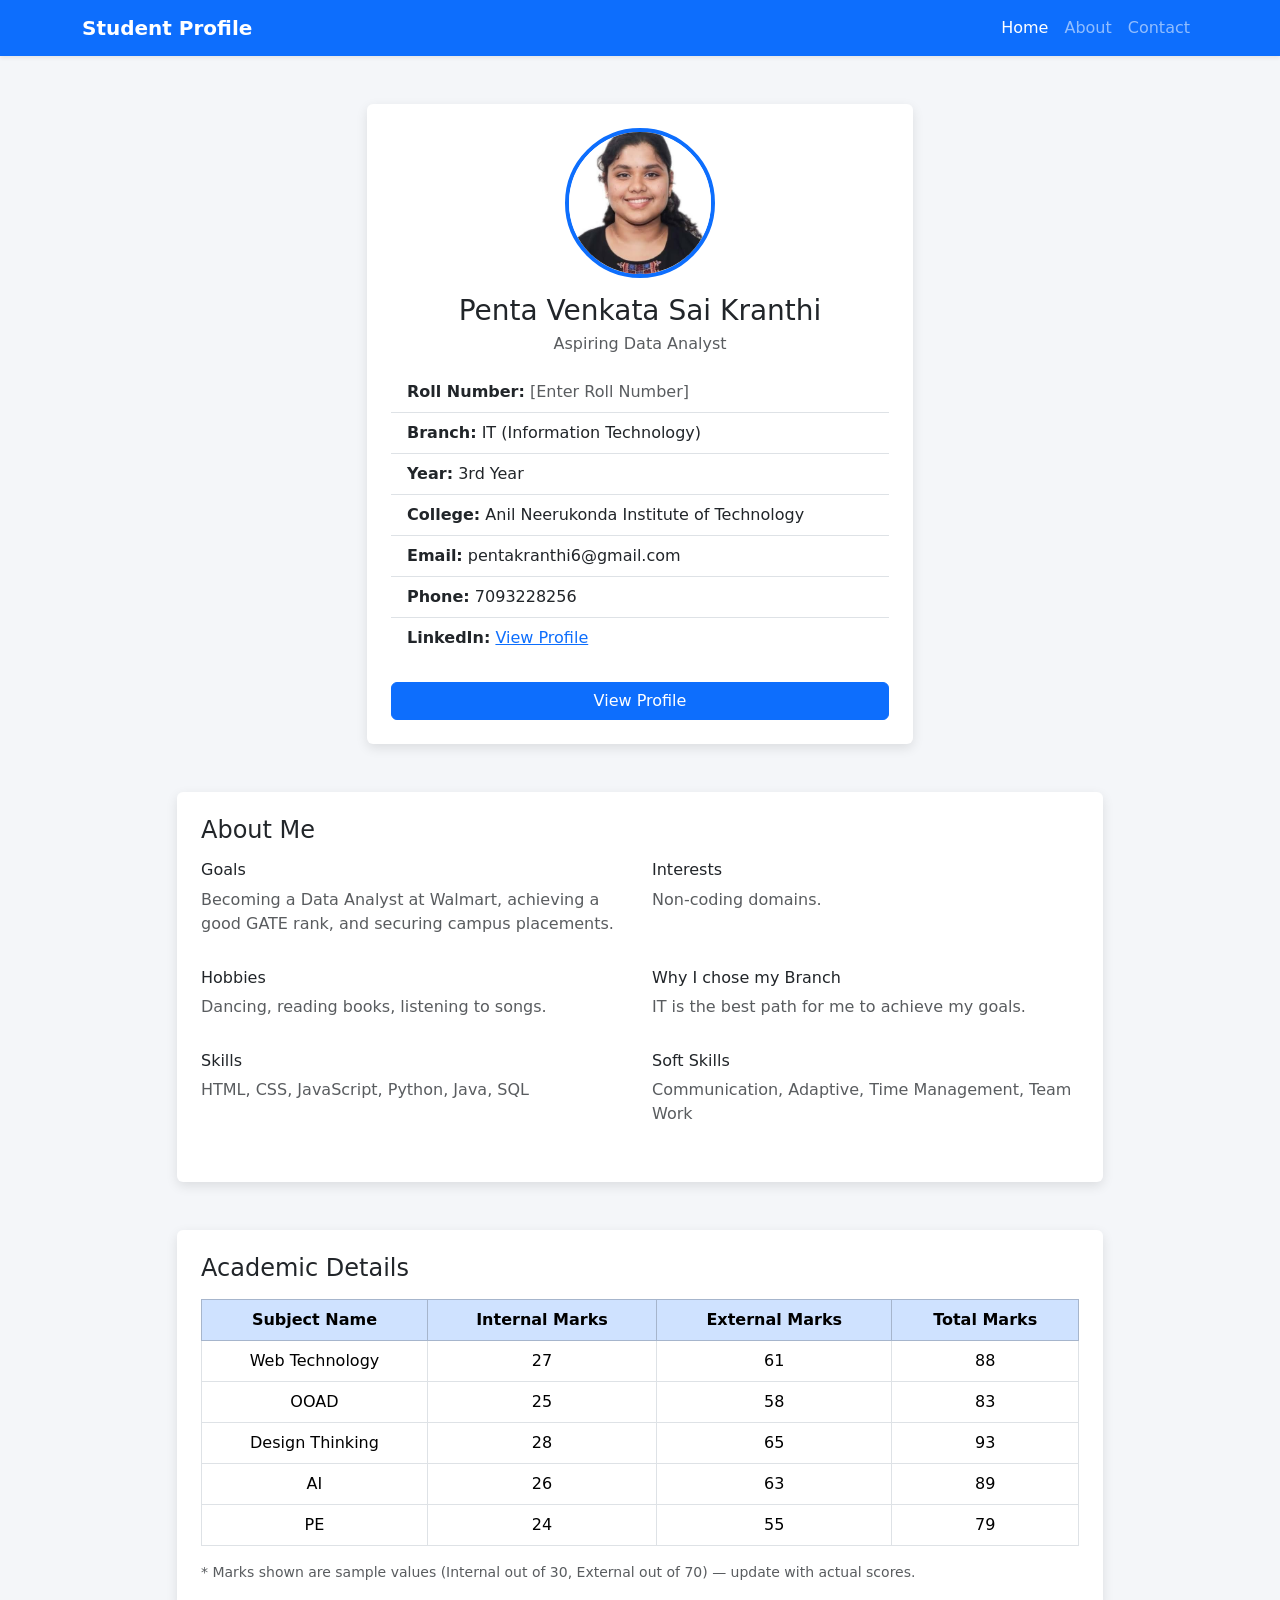
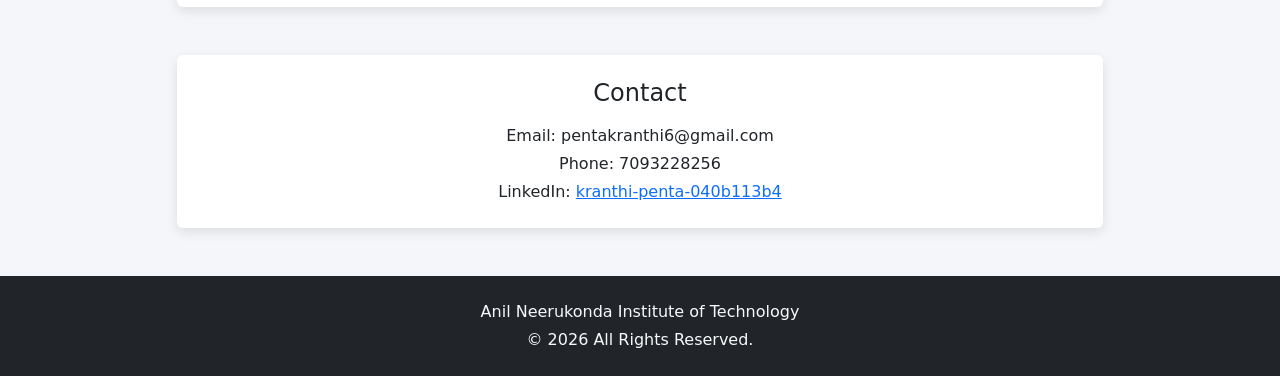
==== index.html @ 0c8c30ef "Rename profile.html to index.html" ====
<!DOCTYPE html>
<html lang="en">
<head>
<meta charset="UTF-8">
<meta name="viewport" content="width=device-width, initial-scale=1.0">
<title>Student Profile</title>
<!-- Bootstrap 5 CDN -->
<link href="https://cdn.jsdelivr.net/npm/bootstrap@5.3.3/dist/css/bootstrap.min.css" rel="stylesheet">
<style>
  body {
    background-color: #f4f6f9;
  }
  .profile-photo {
    width: 150px;
    height: 150px;
    object-fit: cover;
    border-radius: 50%;
    border: 4px solid #0d6efd;
  }
  .card {
    border: none;
    box-shadow: 0 4px 12px rgba(0,0,0,0.1);
  }
  footer {
    background-color: #212529;
    color: #f8f9fa;
  }
  .navbar-brand {
    font-weight: 600;
  }
</style>
</head>
<body>

<!-- Navbar -->
<nav class="navbar navbar-expand-lg navbar-dark bg-primary shadow-sm">
  <div class="container">
    <a class="navbar-brand" href="#">Student Profile</a>
    <button class="navbar-toggler" type="button" data-bs-toggle="collapse" data-bs-target="#navbarNav">
      <span class="navbar-toggler-icon"></span>
    </button>
    <div class="collapse navbar-collapse" id="navbarNav">
      <ul class="navbar-nav ms-auto">
        <li class="nav-item"><a class="nav-link active" href="#">Home</a></li>
        <li class="nav-item"><a class="nav-link" href="#about">About</a></li>
        <li class="nav-item"><a class="nav-link" href="#contact">Contact</a></li>
      </ul>
    </div>
  </div>
</nav>

<!-- Profile Card -->
<div class="container my-5">
  <div class="row justify-content-center">
    <div class="col-lg-6 col-md-8 col-sm-10">
      <div class="card text-center p-4">
        <div class="d-flex justify-content-center mb-3">
          <img src="profile.jpg" alt="Student Photo" class="profile-photo">
        </div>
        <h3 class="card-title mb-1">Penta Venkata Sai Kranthi</h3>
        <p class="text-muted mb-3">Aspiring Data Analyst</p>
        <ul class="list-group list-group-flush text-start">
          <li class="list-group-item"><strong>Roll Number:</strong> <span class="text-muted">[Enter Roll Number]</span></li>
          <li class="list-group-item"><strong>Branch:</strong> IT (Information Technology)</li>
          <li class="list-group-item"><strong>Year:</strong> 3rd Year</li>
          <li class="list-group-item"><strong>College:</strong> Anil Neerukonda Institute of Technology</li>
          <li class="list-group-item"><strong>Email:</strong> pentakranthi6@gmail.com</li>
          <li class="list-group-item"><strong>Phone:</strong> 7093228256</li>
          <li class="list-group-item"><strong>LinkedIn:</strong> <a href="https://www.linkedin.com/in/kranthi-penta-040b113b4" target="_blank">View Profile</a></li>
        </ul>
        <button type="button" class="btn btn-primary mt-4" data-bs-toggle="modal" data-bs-target="#profileModal">View Profile</button>
      </div>
    </div>
  </div>

  <!-- About Section -->
  <div class="row justify-content-center mt-5" id="about">
    <div class="col-lg-10">
      <div class="card p-4">
        <h4 class="mb-3">About Me</h4>
        <div class="row">
          <div class="col-md-6 mb-3">
            <h6>Goals</h6>
            <p class="text-muted">Becoming a Data Analyst at Walmart, achieving a good GATE rank, and securing campus placements.</p>
          </div>
          <div class="col-md-6 mb-3">
            <h6>Interests</h6>
            <p class="text-muted">Non-coding domains.</p>
          </div>
          <div class="col-md-6 mb-3">
            <h6>Hobbies</h6>
            <p class="text-muted">Dancing, reading books, listening to songs.</p>
          </div>
          <div class="col-md-6 mb-3">
            <h6>Why I chose my Branch</h6>
            <p class="text-muted">IT is the best path for me to achieve my goals.</p>
          </div>
          <div class="col-md-6 mb-3">
            <h6>Skills</h6>
            <p class="text-muted">HTML, CSS, JavaScript, Python, Java, SQL</p>
          </div>
          <div class="col-md-6 mb-3">
            <h6>Soft Skills</h6>
            <p class="text-muted">Communication, Adaptive, Time Management, Team Work</p>
          </div>
        </div>
      </div>
    </div>
  </div>

  <!-- Academic Details Table -->
  <div class="row justify-content-center mt-5">
    <div class="col-lg-10">
      <div class="card p-4">
        <h4 class="mb-3">Academic Details</h4>
        <div class="table-responsive">
          <table class="table table-bordered table-hover text-center align-middle">
            <thead class="table-primary">
              <tr>
                <th>Subject Name</th>
                <th>Internal Marks</th>
                <th>External Marks</th>
                <th>Total Marks</th>
              </tr>
            </thead>
            <tbody>
              <tr>
                <td>Web Technology</td>
                <td>27</td>
                <td>61</td>
                <td>88</td>
              </tr>
              <tr>
                <td>OOAD</td>
                <td>25</td>
                <td>58</td>
                <td>83</td>
              </tr>
              <tr>
                <td>Design Thinking</td>
                <td>28</td>
                <td>65</td>
                <td>93</td>
              </tr>
              <tr>
                <td>AI</td>
                <td>26</td>
                <td>63</td>
                <td>89</td>
              </tr>
              <tr>
                <td>PE</td>
                <td>24</td>
                <td>55</td>
                <td>79</td>
              </tr>
            </tbody>
          </table>
        </div>
        <small class="text-muted">* Marks shown are sample values (Internal out of 30, External out of 70) — update with actual scores.</small>
      </div>
    </div>
  </div>
</div>

<!-- View Profile Modal -->
<div class="modal fade" id="profileModal" tabindex="-1" aria-hidden="true">
  <div class="modal-dialog modal-dialog-centered">
    <div class="modal-content">
      <div class="modal-header">
        <h5 class="modal-title">Student Profile Summary</h5>
        <button type="button" class="btn-close" data-bs-dismiss="modal"></button>
      </div>
      <div class="modal-body text-start">
        <p><strong>Name:</strong> Penta Venkata Sai Kranthi</p>
        <p><strong>Branch:</strong> IT | <strong>Year:</strong> 3rd Year</p>
        <p><strong>College:</strong> Anil Neerukonda Institute of Technology</p>
        <p><strong>Email:</strong> pentakranthi6@gmail.com</p>
        <p><strong>Phone:</strong> 7093228256</p>
      </div>
      <div class="modal-footer">
        <button type="button" class="btn btn-secondary" data-bs-dismiss="modal">Close</button>
      </div>
    </div>
  </div>
</div>

<!-- Contact Section -->
<div class="container mb-5" id="contact">
  <div class="row justify-content-center">
    <div class="col-lg-10">
      <div class="card p-4 text-center">
        <h4 class="mb-3">Contact</h4>
        <p class="mb-1">Email: pentakranthi6@gmail.com</p>
        <p class="mb-1">Phone: 7093228256</p>
        <p class="mb-0">LinkedIn: <a href="https://www.linkedin.com/in/kranthi-penta-040b113b4" target="_blank">kranthi-penta-040b113b4</a></p>
      </div>
    </div>
  </div>
</div>

<!-- Footer -->
<footer class="text-center py-4 mt-4">
  <div class="container">
    <p class="mb-1">Anil Neerukonda Institute of Technology</p>
    <p class="mb-0">&copy; 2026 All Rights Reserved.</p>
  </div>
</footer>

<!-- Bootstrap JS Bundle -->
<script src="https://cdn.jsdelivr.net/npm/bootstrap@5.3.3/dist/js/bootstrap.bundle.min.js"></script>
</body>
</html>
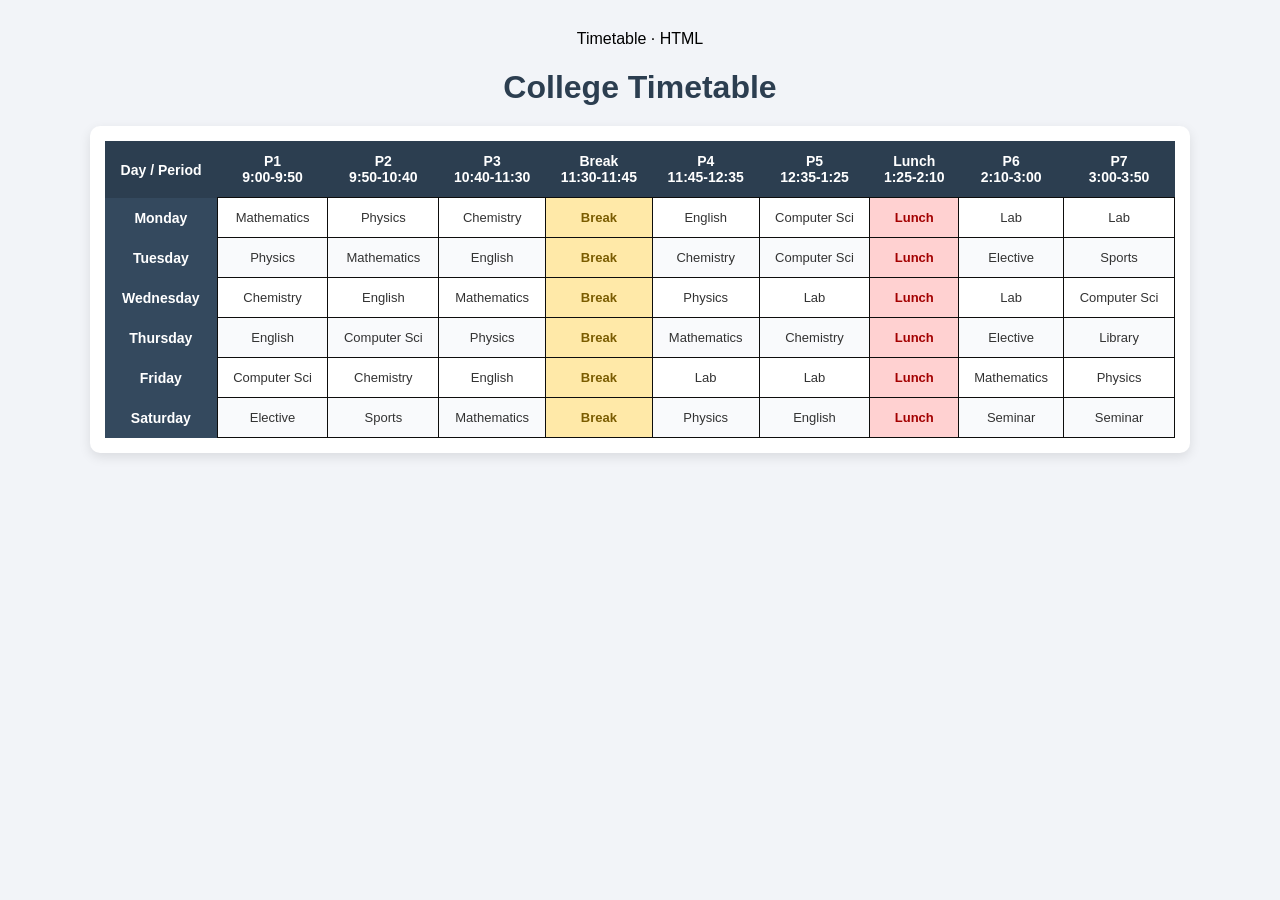
==== commit d4419310: "Update index.html" ====
--- a/index.html
+++ b/index.html
@@ -1,213 +1,191 @@
+
+
+Timetable · HTML
 <!DOCTYPE html>
 <html lang="en">
 <head>
 <meta charset="UTF-8">
-<meta name="viewport" content="width=device-width, initial-scale=1.0">
-<title>Student Profile</title>
-<!-- Bootstrap 5 CDN -->
-<link href="https://cdn.jsdelivr.net/npm/bootstrap@5.3.3/dist/css/bootstrap.min.css" rel="stylesheet">
+<title>College Timetable</title>
 <style>
+  * {
+    box-sizing: border-box;
+  }
+ 
   body {
-    background-color: #f4f6f9;
+    font-family: 'Segoe UI', Arial, sans-serif;
+    background: #f2f4f8;
+    margin: 0;
+    padding: 30px;
+    display: flex;
+    flex-direction: column;
+    align-items: center;
   }
-  .profile-photo {
-    width: 150px;
-    height: 150px;
-    object-fit: cover;
-    border-radius: 50%;
-    border: 4px solid #0d6efd;
+ 
+  h1 {
+    color: #2c3e50;
+    margin-bottom: 20px;
   }
-  .card {
-    border: none;
+ 
+  .table-wrapper {
+    width: 100%;
+    max-width: 1100px;
+    overflow-x: auto;
+    background: #ffffff;
+    border-radius: 10px;
     box-shadow: 0 4px 12px rgba(0,0,0,0.1);
+    padding: 15px;
   }
-  footer {
-    background-color: #212529;
-    color: #f8f9fa;
+ 
+  table {
+    width: 100%;
+    border-collapse: collapse;
+    text-align: center;
+    min-width: 800px;
   }
-  .navbar-brand {
-    font-weight: 600;
+ 
+  thead th {
+    background: #2c3e50;
+    color: #fff;
+    padding: 12px 8px;
+    font-size: 14px;
+  }
+ 
+  tbody th {
+    background: #34495e;
+    color: #fff;
+    padding: 12px 8px;
+    font-size: 14px;
+  }
+ 
+  tbody td {
+    padding: 12px 8px;
+    border: 1px solid #0d0d0c;
+    font-size: 13px;
+    color: #333;
+  }
+ 
+  tbody tr:nth-child(even) {
+    background: #f9fafc;
+  }
+ 
+  .break {
+    background: #ffe9a8 !important;
+    font-weight: bold;
+    color: #7a5c00;
+  }
+ 
+  .lunch {
+    background: #ffd1d1 !important;
+    font-weight: bold;
+    color: #a30000;
+  }
+ 
+  td.subject {
+    font-weight: 500;
+  }
+ 
+  @media (max-width: 600px) {
+    body { padding: 10px; }
   }
 </style>
 </head>
 <body>
-
-<!-- Navbar -->
-<nav class="navbar navbar-expand-lg navbar-dark bg-primary shadow-sm">
-  <div class="container">
-    <a class="navbar-brand" href="#">Student Profile</a>
-    <button class="navbar-toggler" type="button" data-bs-toggle="collapse" data-bs-target="#navbarNav">
-      <span class="navbar-toggler-icon"></span>
-    </button>
-    <div class="collapse navbar-collapse" id="navbarNav">
-      <ul class="navbar-nav ms-auto">
-        <li class="nav-item"><a class="nav-link active" href="#">Home</a></li>
-        <li class="nav-item"><a class="nav-link" href="#about">About</a></li>
-        <li class="nav-item"><a class="nav-link" href="#contact">Contact</a></li>
-      </ul>
-    </div>
-  </div>
-</nav>
-
-<!-- Profile Card -->
-<div class="container my-5">
-  <div class="row justify-content-center">
-    <div class="col-lg-6 col-md-8 col-sm-10">
-      <div class="card text-center p-4">
-        <div class="d-flex justify-content-center mb-3">
-          <img src="profile.jpg" alt="Student Photo" class="profile-photo">
-        </div>
-        <h3 class="card-title mb-1">Penta Venkata Sai Kranthi</h3>
-        <p class="text-muted mb-3">Aspiring Data Analyst</p>
-        <ul class="list-group list-group-flush text-start">
-          <li class="list-group-item"><strong>Roll Number:</strong> <span class="text-muted">[Enter Roll Number]</span></li>
-          <li class="list-group-item"><strong>Branch:</strong> IT (Information Technology)</li>
-          <li class="list-group-item"><strong>Year:</strong> 3rd Year</li>
-          <li class="list-group-item"><strong>College:</strong> Anil Neerukonda Institute of Technology</li>
-          <li class="list-group-item"><strong>Email:</strong> pentakranthi6@gmail.com</li>
-          <li class="list-group-item"><strong>Phone:</strong> 7093228256</li>
-          <li class="list-group-item"><strong>LinkedIn:</strong> <a href="https://www.linkedin.com/in/kranthi-penta-040b113b4" target="_blank">View Profile</a></li>
-        </ul>
-        <button type="button" class="btn btn-primary mt-4" data-bs-toggle="modal" data-bs-target="#profileModal">View Profile</button>
-      </div>
-    </div>
-  </div>
-
-  <!-- About Section -->
-  <div class="row justify-content-center mt-5" id="about">
-    <div class="col-lg-10">
-      <div class="card p-4">
-        <h4 class="mb-3">About Me</h4>
-        <div class="row">
-          <div class="col-md-6 mb-3">
-            <h6>Goals</h6>
-            <p class="text-muted">Becoming a Data Analyst at Walmart, achieving a good GATE rank, and securing campus placements.</p>
-          </div>
-          <div class="col-md-6 mb-3">
-            <h6>Interests</h6>
-            <p class="text-muted">Non-coding domains.</p>
-          </div>
-          <div class="col-md-6 mb-3">
-            <h6>Hobbies</h6>
-            <p class="text-muted">Dancing, reading books, listening to songs.</p>
-          </div>
-          <div class="col-md-6 mb-3">
-            <h6>Why I chose my Branch</h6>
-            <p class="text-muted">IT is the best path for me to achieve my goals.</p>
-          </div>
-          <div class="col-md-6 mb-3">
-            <h6>Skills</h6>
-            <p class="text-muted">HTML, CSS, JavaScript, Python, Java, SQL</p>
-          </div>
-          <div class="col-md-6 mb-3">
-            <h6>Soft Skills</h6>
-            <p class="text-muted">Communication, Adaptive, Time Management, Team Work</p>
-          </div>
-        </div>
-      </div>
-    </div>
-  </div>
-
-  <!-- Academic Details Table -->
-  <div class="row justify-content-center mt-5">
-    <div class="col-lg-10">
-      <div class="card p-4">
-        <h4 class="mb-3">Academic Details</h4>
-        <div class="table-responsive">
-          <table class="table table-bordered table-hover text-center align-middle">
-            <thead class="table-primary">
-              <tr>
-                <th>Subject Name</th>
-                <th>Internal Marks</th>
-                <th>External Marks</th>
-                <th>Total Marks</th>
-              </tr>
-            </thead>
-            <tbody>
-              <tr>
-                <td>Web Technology</td>
-                <td>27</td>
-                <td>61</td>
-                <td>88</td>
-              </tr>
-              <tr>
-                <td>OOAD</td>
-                <td>25</td>
-                <td>58</td>
-                <td>83</td>
-              </tr>
-              <tr>
-                <td>Design Thinking</td>
-                <td>28</td>
-                <td>65</td>
-                <td>93</td>
-              </tr>
-              <tr>
-                <td>AI</td>
-                <td>26</td>
-                <td>63</td>
-                <td>89</td>
-              </tr>
-              <tr>
-                <td>PE</td>
-                <td>24</td>
-                <td>55</td>
-                <td>79</td>
-              </tr>
-            </tbody>
-          </table>
-        </div>
-        <small class="text-muted">* Marks shown are sample values (Internal out of 30, External out of 70) — update with actual scores.</small>
-      </div>
-    </div>
-  </div>
+ 
+<h1>College Timetable</h1>
+ 
+<div class="table-wrapper">
+<table>
+  <thead>
+    <tr>
+      <th>Day / Period</th>
+      <th>P1<br>9:00-9:50</th>
+      <th>P2<br>9:50-10:40</th>
+      <th>P3<br>10:40-11:30</th>
+      <th>Break<br>11:30-11:45</th>
+      <th>P4<br>11:45-12:35</th>
+      <th>P5<br>12:35-1:25</th>
+      <th>Lunch<br>1:25-2:10</th>
+      <th>P6<br>2:10-3:00</th>
+      <th>P7<br>3:00-3:50</th>
+    </tr>
+  </thead>
+  <tbody>
+    <tr>
+      <th>Monday</th>
+      <td class="subject">Mathematics</td>
+      <td class="subject">Physics</td>
+      <td class="subject">Chemistry</td>
+      <td class="break">Break</td>
+      <td class="subject">English</td>
+      <td class="subject">Computer Sci</td>
+      <td class="lunch">Lunch</td>
+      <td class="subject">Lab</td>
+      <td class="subject">Lab</td>
+    </tr>
+    <tr>
+      <th>Tuesday</th>
+      <td class="subject">Physics</td>
+      <td class="subject">Mathematics</td>
+      <td class="subject">English</td>
+      <td class="break">Break</td>
+      <td class="subject">Chemistry</td>
+      <td class="subject">Computer Sci</td>
+      <td class="lunch">Lunch</td>
+      <td class="subject">Elective</td>
+      <td class="subject">Sports</td>
+    </tr>
+    <tr>
+      <th>Wednesday</th>
+      <td class="subject">Chemistry</td>
+      <td class="subject">English</td>
+      <td class="subject">Mathematics</td>
+      <td class="break">Break</td>
+      <td class="subject">Physics</td>
+      <td class="subject">Lab</td>
+      <td class="lunch">Lunch</td>
+      <td class="subject">Lab</td>
+      <td class="subject">Computer Sci</td>
+    </tr>
+    <tr>
+      <th>Thursday</th>
+      <td class="subject">English</td>
+      <td class="subject">Computer Sci</td>
+      <td class="subject">Physics</td>
+      <td class="break">Break</td>
+      <td class="subject">Mathematics</td>
+      <td class="subject">Chemistry</td>
+      <td class="lunch">Lunch</td>
+      <td class="subject">Elective</td>
+      <td class="subject">Library</td>
+    </tr>
+    <tr>
+      <th>Friday</th>
+      <td class="subject">Computer Sci</td>
+      <td class="subject">Chemistry</td>
+      <td class="subject">English</td>
+      <td class="break">Break</td>
+      <td class="subject">Lab</td>
+      <td class="subject">Lab</td>
+      <td class="lunch">Lunch</td>
+      <td class="subject">Mathematics</td>
+      <td class="subject">Physics</td>
+    </tr>
+    <tr>
+      <th>Saturday</th>
+      <td class="subject">Elective</td>
+      <td class="subject">Sports</td>
+      <td class="subject">Mathematics</td>
+      <td class="break">Break</td>
+      <td class="subject">Physics</td>
+      <td class="subject">English</td>
+      <td class="lunch">Lunch</td>
+      <td class="subject">Seminar</td>
+      <td class="subject">Seminar</td>
+    </tr>
+  </tbody>
+</table>
 </div>
-
-<!-- View Profile Modal -->
-<div class="modal fade" id="profileModal" tabindex="-1" aria-hidden="true">
-  <div class="modal-dialog modal-dialog-centered">
-    <div class="modal-content">
-      <div class="modal-header">
-        <h5 class="modal-title">Student Profile Summary</h5>
-        <button type="button" class="btn-close" data-bs-dismiss="modal"></button>
-      </div>
-      <div class="modal-body text-start">
-        <p><strong>Name:</strong> Penta Venkata Sai Kranthi</p>
-        <p><strong>Branch:</strong> IT | <strong>Year:</strong> 3rd Year</p>
-        <p><strong>College:</strong> Anil Neerukonda Institute of Technology</p>
-        <p><strong>Email:</strong> pentakranthi6@gmail.com</p>
-        <p><strong>Phone:</strong> 7093228256</p>
-      </div>
-      <div class="modal-footer">
-        <button type="button" class="btn btn-secondary" data-bs-dismiss="modal">Close</button>
-      </div>
-    </div>
-  </div>
-</div>
-
-<!-- Contact Section -->
-<div class="container mb-5" id="contact">
-  <div class="row justify-content-center">
-    <div class="col-lg-10">
-      <div class="card p-4 text-center">
-        <h4 class="mb-3">Contact</h4>
-        <p class="mb-1">Email: pentakranthi6@gmail.com</p>
-        <p class="mb-1">Phone: 7093228256</p>
-        <p class="mb-0">LinkedIn: <a href="https://www.linkedin.com/in/kranthi-penta-040b113b4" target="_blank">kranthi-penta-040b113b4</a></p>
-      </div>
-    </div>
-  </div>
-</div>
-
-<!-- Footer -->
-<footer class="text-center py-4 mt-4">
-  <div class="container">
-    <p class="mb-1">Anil Neerukonda Institute of Technology</p>
-    <p class="mb-0">&copy; 2026 All Rights Reserved.</p>
-  </div>
-</footer>
-
-<!-- Bootstrap JS Bundle -->
-<script src="https://cdn.jsdelivr.net/npm/bootstrap@5.3.3/dist/js/bootstrap.bundle.min.js"></script>
+ 
 </body>
 </html>
+ 
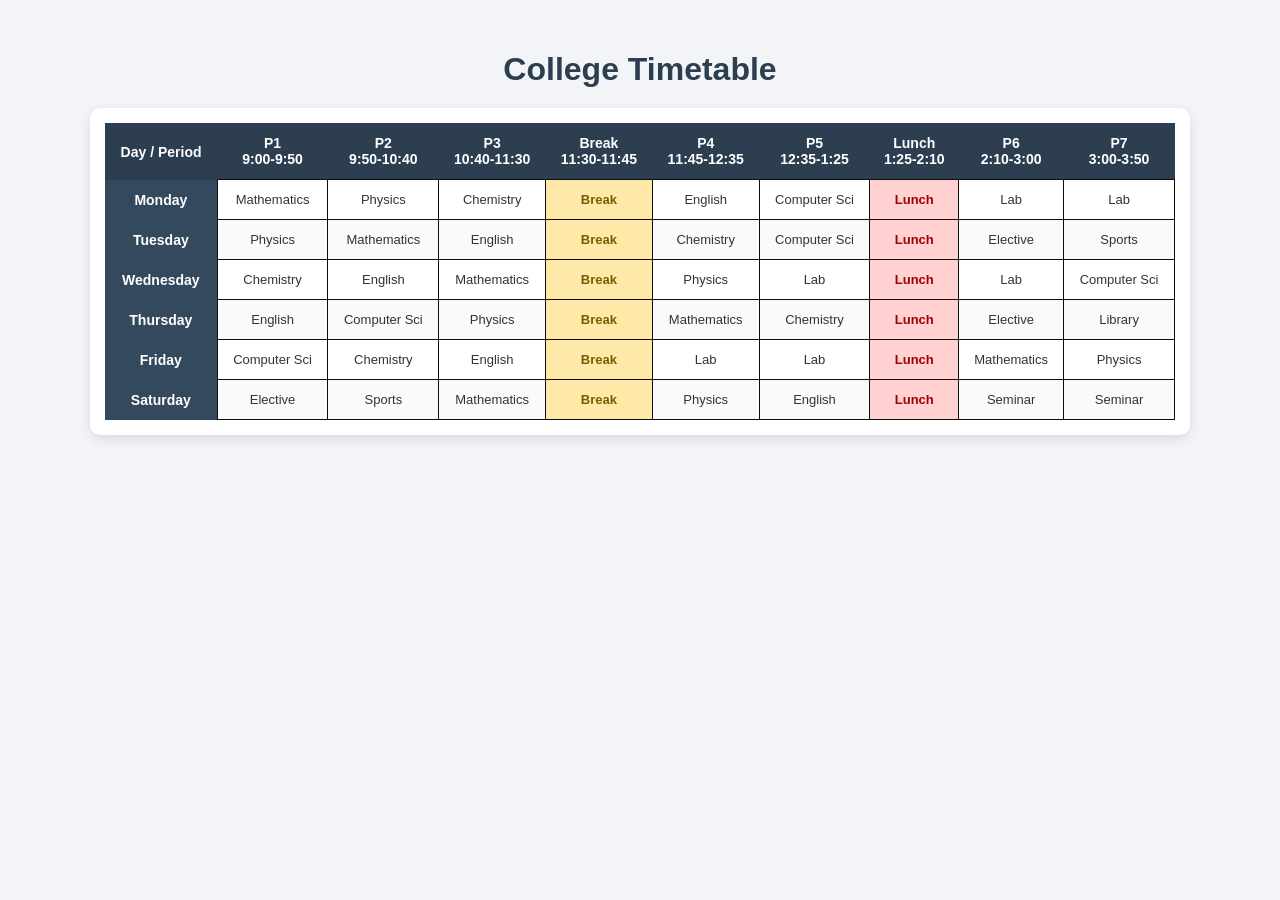
==== commit 0bc7d264: "Update index.html" ====
--- a/index.html
+++ b/index.html
@@ -1,6 +1,6 @@
 
 
-Timetable · HTML
+
 <!DOCTYPE html>
 <html lang="en">
 <head>
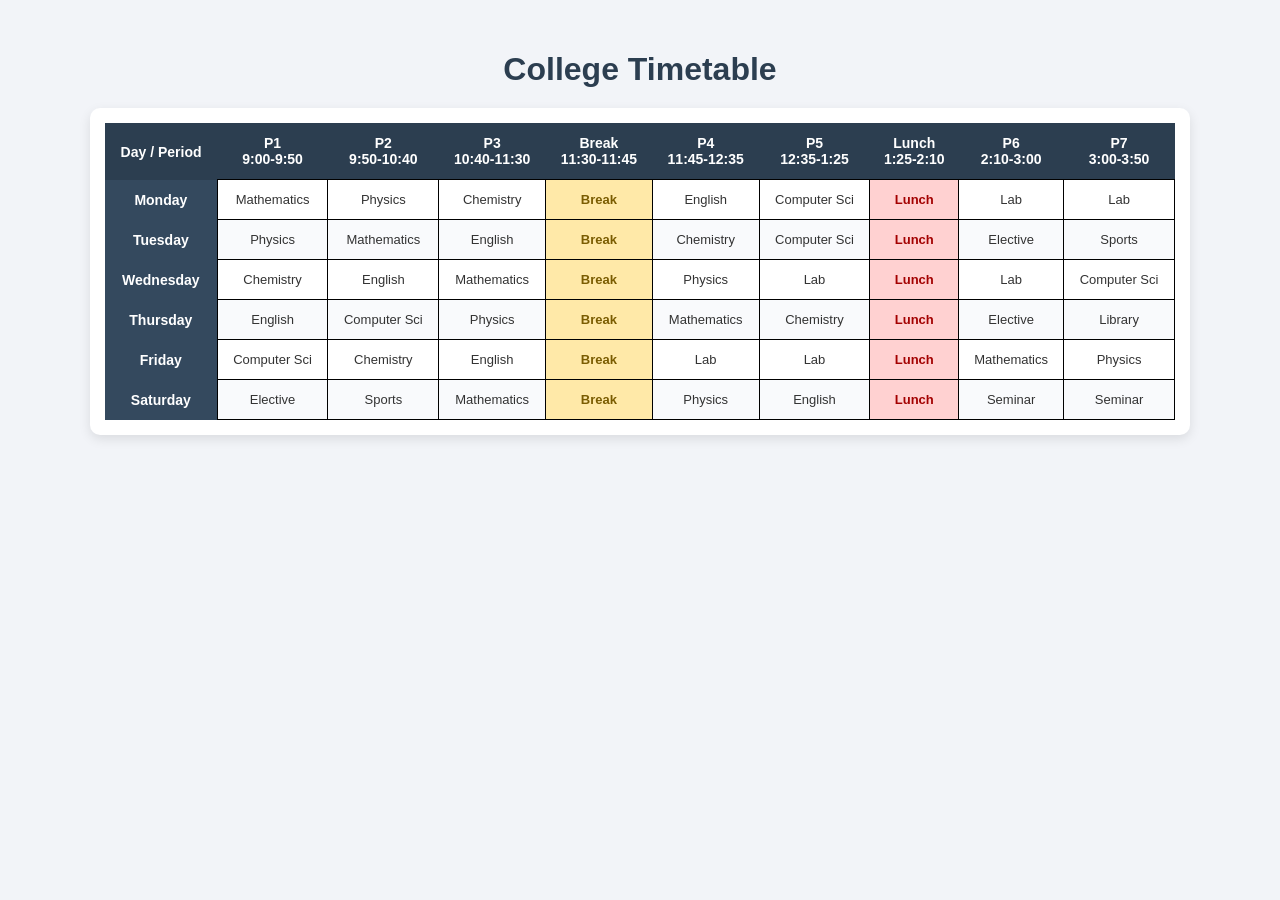
==== commit 63bc2706: "Update index.html" ====
--- a/index.html
+++ b/index.html
@@ -59,7 +59,7 @@
  
   tbody td {
     padding: 12px 8px;
-    border: 1px solid #0d0d0c;
+    border: 1px solid black;
     font-size: 13px;
     color: #333;
   }
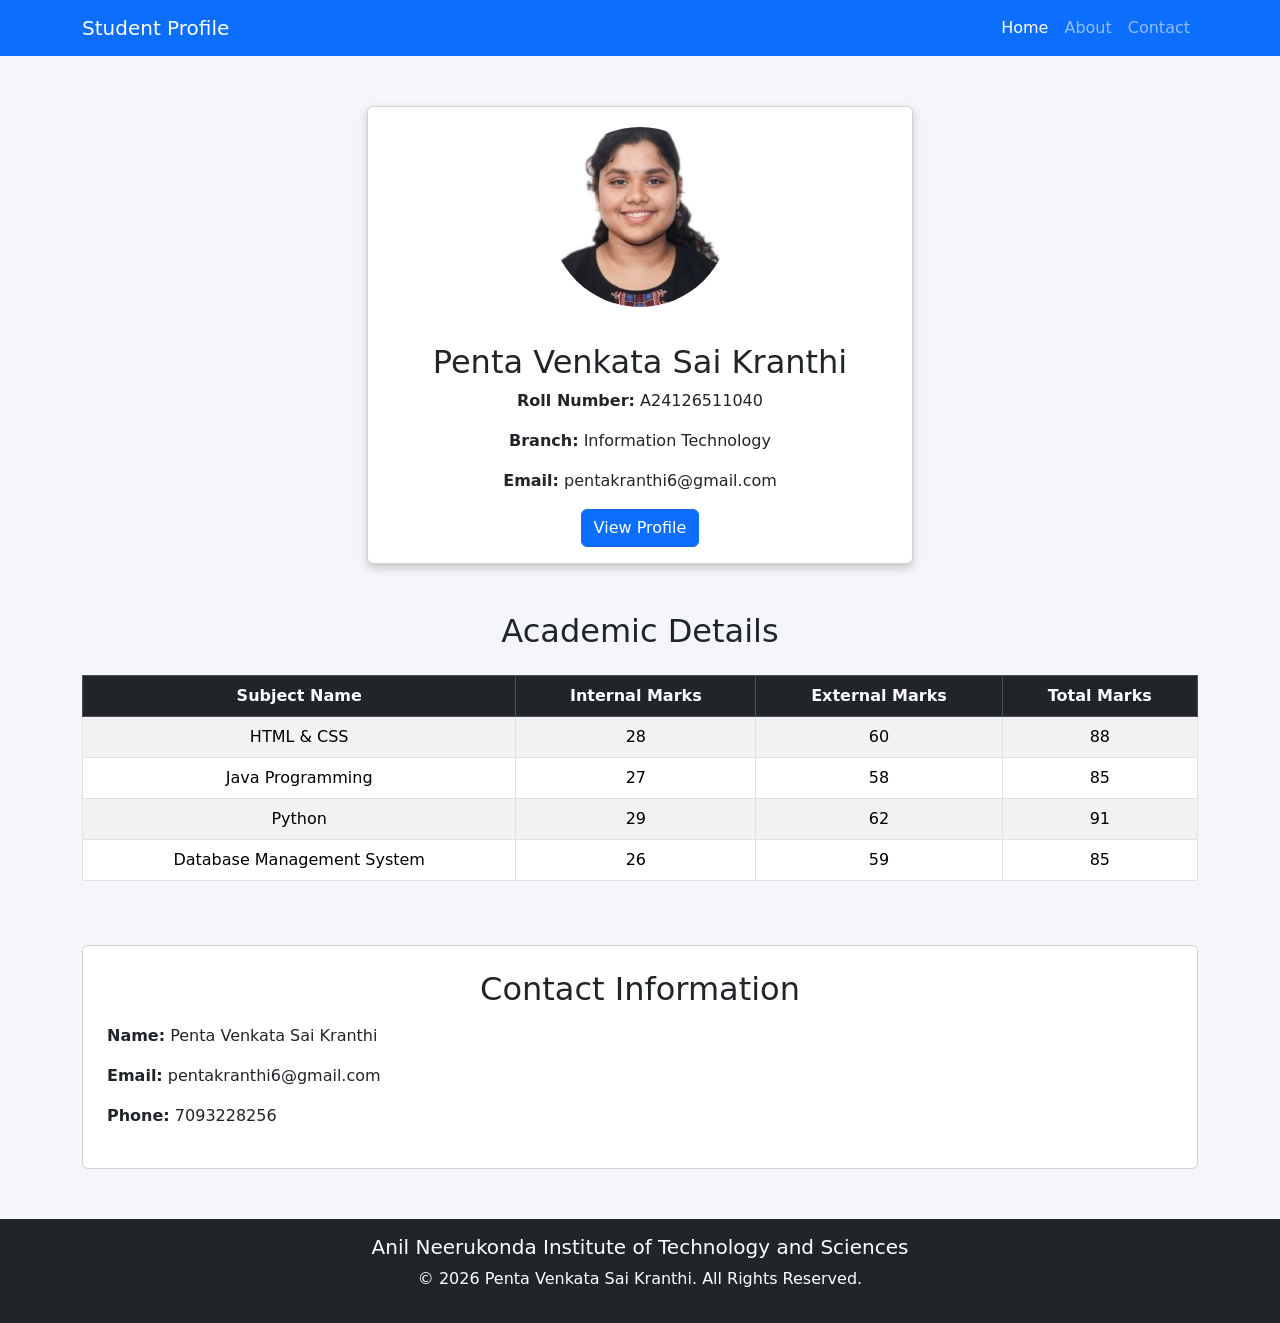
==== commit 7f0aa4fa: "Update index.html" ====
--- a/index.html
+++ b/index.html
@@ -1,191 +1,226 @@
-
-
-
 <!DOCTYPE html>
 <html lang="en">
 <head>
-<meta charset="UTF-8">
-<title>College Timetable</title>
-<style>
-  * {
-    box-sizing: border-box;
-  }
- 
-  body {
-    font-family: 'Segoe UI', Arial, sans-serif;
-    background: #f2f4f8;
-    margin: 0;
-    padding: 30px;
-    display: flex;
-    flex-direction: column;
-    align-items: center;
-  }
- 
-  h1 {
-    color: #2c3e50;
-    margin-bottom: 20px;
-  }
- 
-  .table-wrapper {
-    width: 100%;
-    max-width: 1100px;
-    overflow-x: auto;
-    background: #ffffff;
-    border-radius: 10px;
-    box-shadow: 0 4px 12px rgba(0,0,0,0.1);
-    padding: 15px;
-  }
- 
-  table {
-    width: 100%;
-    border-collapse: collapse;
-    text-align: center;
-    min-width: 800px;
-  }
- 
-  thead th {
-    background: #2c3e50;
-    color: #fff;
-    padding: 12px 8px;
-    font-size: 14px;
-  }
- 
-  tbody th {
-    background: #34495e;
-    color: #fff;
-    padding: 12px 8px;
-    font-size: 14px;
-  }
- 
-  tbody td {
-    padding: 12px 8px;
-    border: 1px solid black;
-    font-size: 13px;
-    color: #333;
-  }
- 
-  tbody tr:nth-child(even) {
-    background: #f9fafc;
-  }
- 
-  .break {
-    background: #ffe9a8 !important;
-    font-weight: bold;
-    color: #7a5c00;
-  }
- 
-  .lunch {
-    background: #ffd1d1 !important;
-    font-weight: bold;
-    color: #a30000;
-  }
- 
-  td.subject {
-    font-weight: 500;
-  }
- 
-  @media (max-width: 600px) {
-    body { padding: 10px; }
-  }
-</style>
+    <meta charset="UTF-8">
+    <meta name="viewport" content="width=device-width, initial-scale=1.0">
+    <title>Student Profile</title>
+
+    <!-- Bootstrap 5 CDN -->
+
+    <link href="https://cdn.jsdelivr.net/npm/bootstrap@5.3.7/dist/css/bootstrap.min.css" rel="stylesheet">
+
+    <style>
+
+        body{
+            background-color: #f4f6f9;
+        }
+
+        .profile-card{
+            margin-top: 50px;
+            box-shadow: 0 4px 10px rgba(0,0,0,0.2);
+        }
+
+        .profile-img{
+            width: 180px;
+            height: 180px;
+            object-fit: cover;
+            border-radius: 50%;
+            margin: 20px auto;
+            display: block;
+        }
+
+        footer{
+            margin-top: 50px;
+        }
+
+    </style>
+
 </head>
+
 <body>
- 
-<h1>College Timetable</h1>
- 
-<div class="table-wrapper">
-<table>
-  <thead>
-    <tr>
-      <th>Day / Period</th>
-      <th>P1<br>9:00-9:50</th>
-      <th>P2<br>9:50-10:40</th>
-      <th>P3<br>10:40-11:30</th>
-      <th>Break<br>11:30-11:45</th>
-      <th>P4<br>11:45-12:35</th>
-      <th>P5<br>12:35-1:25</th>
-      <th>Lunch<br>1:25-2:10</th>
-      <th>P6<br>2:10-3:00</th>
-      <th>P7<br>3:00-3:50</th>
-    </tr>
-  </thead>
-  <tbody>
-    <tr>
-      <th>Monday</th>
-      <td class="subject">Mathematics</td>
-      <td class="subject">Physics</td>
-      <td class="subject">Chemistry</td>
-      <td class="break">Break</td>
-      <td class="subject">English</td>
-      <td class="subject">Computer Sci</td>
-      <td class="lunch">Lunch</td>
-      <td class="subject">Lab</td>
-      <td class="subject">Lab</td>
-    </tr>
-    <tr>
-      <th>Tuesday</th>
-      <td class="subject">Physics</td>
-      <td class="subject">Mathematics</td>
-      <td class="subject">English</td>
-      <td class="break">Break</td>
-      <td class="subject">Chemistry</td>
-      <td class="subject">Computer Sci</td>
-      <td class="lunch">Lunch</td>
-      <td class="subject">Elective</td>
-      <td class="subject">Sports</td>
-    </tr>
-    <tr>
-      <th>Wednesday</th>
-      <td class="subject">Chemistry</td>
-      <td class="subject">English</td>
-      <td class="subject">Mathematics</td>
-      <td class="break">Break</td>
-      <td class="subject">Physics</td>
-      <td class="subject">Lab</td>
-      <td class="lunch">Lunch</td>
-      <td class="subject">Lab</td>
-      <td class="subject">Computer Sci</td>
-    </tr>
-    <tr>
-      <th>Thursday</th>
-      <td class="subject">English</td>
-      <td class="subject">Computer Sci</td>
-      <td class="subject">Physics</td>
-      <td class="break">Break</td>
-      <td class="subject">Mathematics</td>
-      <td class="subject">Chemistry</td>
-      <td class="lunch">Lunch</td>
-      <td class="subject">Elective</td>
-      <td class="subject">Library</td>
-    </tr>
-    <tr>
-      <th>Friday</th>
-      <td class="subject">Computer Sci</td>
-      <td class="subject">Chemistry</td>
-      <td class="subject">English</td>
-      <td class="break">Break</td>
-      <td class="subject">Lab</td>
-      <td class="subject">Lab</td>
-      <td class="lunch">Lunch</td>
-      <td class="subject">Mathematics</td>
-      <td class="subject">Physics</td>
-    </tr>
-    <tr>
-      <th>Saturday</th>
-      <td class="subject">Elective</td>
-      <td class="subject">Sports</td>
-      <td class="subject">Mathematics</td>
-      <td class="break">Break</td>
-      <td class="subject">Physics</td>
-      <td class="subject">English</td>
-      <td class="lunch">Lunch</td>
-      <td class="subject">Seminar</td>
-      <td class="subject">Seminar</td>
-    </tr>
-  </tbody>
-</table>
-</div>
- 
+
+    <!-- Navbar -->
+
+    <nav class="navbar navbar-expand-lg navbar-dark bg-primary">
+
+        <div class="container">
+
+            <a class="navbar-brand" href="#">Student Profile</a>
+
+            <button class="navbar-toggler" type="button"
+                data-bs-toggle="collapse"
+                data-bs-target="#navbarNav">
+
+                <span class="navbar-toggler-icon"></span>
+
+            </button>
+
+            <div class="collapse navbar-collapse" id="navbarNav">
+
+                <ul class="navbar-nav ms-auto">
+
+                    <li class="nav-item">
+                        <a class="nav-link active" href="#">Home</a>
+                    </li>
+
+                    <li class="nav-item">
+                        <a class="nav-link" href="#about">About</a>
+                    </li>
+
+                    <li class="nav-item">
+                        <a class="nav-link" href="#contact">Contact</a>
+                    </li>
+
+                </ul>
+
+            </div>
+
+        </div>
+
+    </nav>
+
+    <!-- Profile Card -->
+
+    <div class="container">
+
+        <div class="row justify-content-center">
+
+            <div class="col-lg-6 col-md-8 col-sm-12">
+
+                <div class="card profile-card text-center">
+
+                    <!-- Replace profile.jpg with your image -->
+
+                    <img src="profile.jpg" alt="Student Photo" class="profile-img">
+
+                    <div class="card-body">
+
+                        <h2 class="card-title">Penta Venkata Sai Kranthi</h2>
+
+                        <p><strong>Roll Number:</strong> A24126511040</p>
+
+                        <p><strong>Branch:</strong> Information Technology</p>
+
+                        <p><strong>Email:</strong> pentakranthi6@gmail.com</p>
+
+                        <a href="#" class="btn btn-primary">
+                            View Profile
+                        </a>
+
+                    </div>
+
+                </div>
+
+            </div>
+
+        </div>
+
+    </div>
+
+    <!-- About Section -->
+
+    <section id="about" class="container mt-5">
+
+        <h2 class="text-center mb-4">
+            Academic Details
+        </h2>
+
+        <div class="table-responsive">
+
+            <table class="table table-bordered table-striped table-hover text-center">
+
+                <thead class="table-dark">
+
+                    <tr>
+
+                        <th>Subject Name</th>
+                        <th>Internal Marks</th>
+                        <th>External Marks</th>
+                        <th>Total Marks</th>
+
+                    </tr>
+
+                </thead>
+
+                <tbody>
+
+                    <tr>
+
+                        <td>HTML & CSS</td>
+                        <td>28</td>
+                        <td>60</td>
+                        <td>88</td>
+
+                    </tr>
+
+                    <tr>
+
+                        <td>Java Programming</td>
+                        <td>27</td>
+                        <td>58</td>
+                        <td>85</td>
+
+                    </tr>
+
+                    <tr>
+
+                        <td>Python</td>
+                        <td>29</td>
+                        <td>62</td>
+                        <td>91</td>
+
+                    </tr>
+
+                    <tr>
+
+                        <td>Database Management System</td>
+                        <td>26</td>
+                        <td>59</td>
+                        <td>85</td>
+
+                    </tr>
+
+                </tbody>
+
+            </table>
+
+        </div>
+
+    </section>
+
+    <!-- Contact Section -->
+
+    <section id="contact" class="container mt-5 mb-5">
+
+        <div class="card p-4">
+
+            <h2 class="text-center mb-3">Contact Information</h2>
+
+            <p><strong>Name:</strong> Penta Venkata Sai Kranthi</p>
+
+            <p><strong>Email:</strong> pentakranthi6@gmail.com</p>
+
+            <p><strong>Phone:</strong> 7093228256</p>
+
+        </div>
+
+    </section>
+
+    <!-- Footer -->
+
+    <footer class="bg-dark text-white text-center p-3">
+
+        <h5>Anil Neerukonda Institute of Technology and Sciences</h5>
+
+        <p>
+            © 2026 Penta Venkata Sai Kranthi. All Rights Reserved.
+        </p>
+
+    </footer>
+
+    <!-- Bootstrap JS -->
+
+    <script src="https://cdn.jsdelivr.net/npm/bootstrap@5.3.7/dist/js/bootstrap.bundle.min.js"></script>
+
 </body>
 </html>
- 
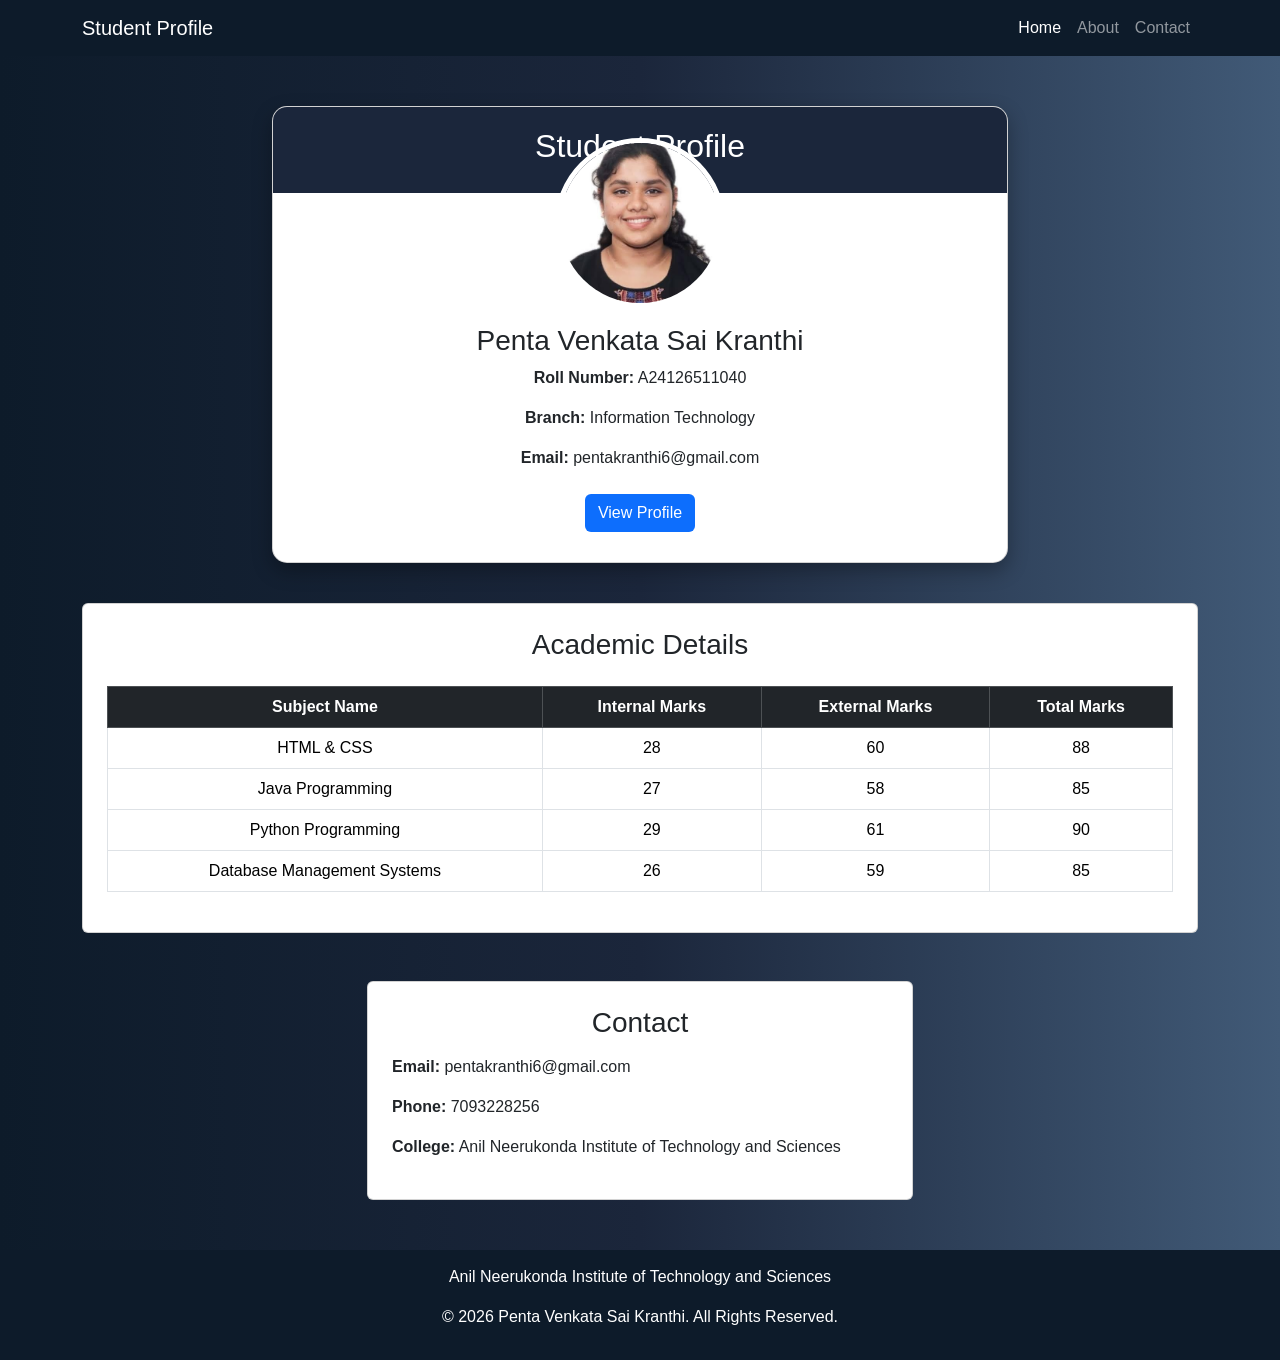
==== commit bef63367: "Update index.html" ====
--- a/index.html
+++ b/index.html
@@ -1,36 +1,69 @@
 <!DOCTYPE html>
 <html lang="en">
+
 <head>
+
     <meta charset="UTF-8">
     <meta name="viewport" content="width=device-width, initial-scale=1.0">
     <title>Student Profile</title>
 
-    <!-- Bootstrap 5 CDN -->
-
-    <link href="https://cdn.jsdelivr.net/npm/bootstrap@5.3.7/dist/css/bootstrap.min.css" rel="stylesheet">
+    <link href="https://cdn.jsdelivr.net/npm/bootstrap@5.3.3/dist/css/bootstrap.min.css" rel="stylesheet">
 
     <style>
 
-        body{
-            background-color: #f4f6f9;
-        }
-
-        .profile-card{
+        body {
+            background: linear-gradient(to right, #0d1b2a, #1b263b, #415a77);
+            font-family: Arial, sans-serif;
+        }
+
+        .navbar {
+            background-color: #0d1b2a;
+        }
+
+        .profile-card {
             margin-top: 50px;
-            box-shadow: 0 4px 10px rgba(0,0,0,0.2);
-        }
-
-        .profile-img{
-            width: 180px;
-            height: 180px;
+            border-radius: 15px;
+            overflow: hidden;
+            box-shadow: 0 8px 20px rgba(0, 0, 0, 0.3);
+        }
+
+        .profile-header {
+            background-color: #1b263b;
+            color: white;
+            padding: 20px;
+            text-align: center;
+        }
+
+        .profile-image {
+            width: 170px;
+            height: 170px;
+            border-radius: 50%;
+            border: 5px solid white;
             object-fit: cover;
-            border-radius: 50%;
-            margin: 20px auto;
-            display: block;
-        }
-
-        footer{
+            margin-top: -85px;
+            background-color: white;
+        }
+
+        .card-body {
+            text-align: center;
+            padding: 30px;
+        }
+
+        .table-section {
+            margin-top: 40px;
+        }
+
+        .btn-profile {
+            background-color: #0d6efd;
+            color: white;
+        }
+
+        footer {
             margin-top: 50px;
+            background-color: #0d1b2a;
+            color: white;
+            text-align: center;
+            padding: 15px;
         }
 
     </style>
@@ -39,16 +72,13 @@
 
 <body>
 
-    <!-- Navbar -->
-
-    <nav class="navbar navbar-expand-lg navbar-dark bg-primary">
+    <nav class="navbar navbar-expand-lg navbar-dark">
 
         <div class="container">
 
             <a class="navbar-brand" href="#">Student Profile</a>
 
-            <button class="navbar-toggler" type="button"
-                data-bs-toggle="collapse"
+            <button class="navbar-toggler" type="button" data-bs-toggle="collapse"
                 data-bs-target="#navbarNav">
 
                 <span class="navbar-toggler-icon"></span>
@@ -79,23 +109,25 @@
 
     </nav>
 
-    <!-- Profile Card -->
-
     <div class="container">
 
         <div class="row justify-content-center">
 
-            <div class="col-lg-6 col-md-8 col-sm-12">
-
-                <div class="card profile-card text-center">
-
-                    <!-- Replace profile.jpg with your image -->
-
-                    <img src="profile.jpg" alt="Student Photo" class="profile-img">
+            <div class="col-lg-8">
+
+                <div class="card profile-card">
+
+                    <div class="profile-header">
+
+                        <h2>Student Profile</h2>
+
+                    </div>
 
                     <div class="card-body">
 
-                        <h2 class="card-title">Penta Venkata Sai Kranthi</h2>
+                        <img src="profile.jpg" alt="Student Photo" class="profile-image">
+
+                        <h3 class="mt-3">Penta Venkata Sai Kranthi</h3>
 
                         <p><strong>Roll Number:</strong> A24126511040</p>
 
@@ -103,7 +135,7 @@
 
                         <p><strong>Email:</strong> pentakranthi6@gmail.com</p>
 
-                        <a href="#" class="btn btn-primary">
+                        <a href="#" class="btn btn-profile mt-2">
                             View Profile
                         </a>
 
@@ -115,112 +147,107 @@
 
         </div>
 
+        <div class="row table-section">
+
+            <div class="col-12">
+
+                <div class="card p-4">
+
+                    <h3 class="text-center mb-4" id="about">
+                        Academic Details
+                    </h3>
+
+                    <div class="table-responsive">
+
+                        <table class="table table-bordered table-hover text-center">
+
+                            <thead class="table-dark">
+
+                                <tr>
+
+                                    <th>Subject Name</th>
+                                    <th>Internal Marks</th>
+                                    <th>External Marks</th>
+                                    <th>Total Marks</th>
+
+                                </tr>
+
+                            </thead>
+
+                            <tbody>
+
+                                <tr>
+                                    <td>HTML & CSS</td>
+                                    <td>28</td>
+                                    <td>60</td>
+                                    <td>88</td>
+                                </tr>
+
+                                <tr>
+                                    <td>Java Programming</td>
+                                    <td>27</td>
+                                    <td>58</td>
+                                    <td>85</td>
+                                </tr>
+
+                                <tr>
+                                    <td>Python Programming</td>
+                                    <td>29</td>
+                                    <td>61</td>
+                                    <td>90</td>
+                                </tr>
+
+                                <tr>
+                                    <td>Database Management Systems</td>
+                                    <td>26</td>
+                                    <td>59</td>
+                                    <td>85</td>
+                                </tr>
+
+                            </tbody>
+
+                        </table>
+
+                    </div>
+
+                </div>
+
+            </div>
+
+        </div>
+
+        <div class="row mt-5" id="contact">
+
+            <div class="col-md-6 mx-auto">
+
+                <div class="card p-4">
+
+                    <h3 class="text-center mb-3">Contact</h3>
+
+                    <p><strong>Email:</strong> pentakranthi6@gmail.com</p>
+
+                    <p><strong>Phone:</strong> 7093228256</p>
+
+                    <p><strong>College:</strong> Anil Neerukonda Institute of Technology and Sciences</p>
+
+                </div>
+
+            </div>
+
+        </div>
+
     </div>
 
-    <!-- About Section -->
-
-    <section id="about" class="container mt-5">
-
-        <h2 class="text-center mb-4">
-            Academic Details
-        </h2>
-
-        <div class="table-responsive">
-
-            <table class="table table-bordered table-striped table-hover text-center">
-
-                <thead class="table-dark">
-
-                    <tr>
-
-                        <th>Subject Name</th>
-                        <th>Internal Marks</th>
-                        <th>External Marks</th>
-                        <th>Total Marks</th>
-
-                    </tr>
-
-                </thead>
-
-                <tbody>
-
-                    <tr>
-
-                        <td>HTML & CSS</td>
-                        <td>28</td>
-                        <td>60</td>
-                        <td>88</td>
-
-                    </tr>
-
-                    <tr>
-
-                        <td>Java Programming</td>
-                        <td>27</td>
-                        <td>58</td>
-                        <td>85</td>
-
-                    </tr>
-
-                    <tr>
-
-                        <td>Python</td>
-                        <td>29</td>
-                        <td>62</td>
-                        <td>91</td>
-
-                    </tr>
-
-                    <tr>
-
-                        <td>Database Management System</td>
-                        <td>26</td>
-                        <td>59</td>
-                        <td>85</td>
-
-                    </tr>
-
-                </tbody>
-
-            </table>
-
-        </div>
-
-    </section>
-
-    <!-- Contact Section -->
-
-    <section id="contact" class="container mt-5 mb-5">
-
-        <div class="card p-4">
-
-            <h2 class="text-center mb-3">Contact Information</h2>
-
-            <p><strong>Name:</strong> Penta Venkata Sai Kranthi</p>
-
-            <p><strong>Email:</strong> pentakranthi6@gmail.com</p>
-
-            <p><strong>Phone:</strong> 7093228256</p>
-
-        </div>
-
-    </section>
-
-    <!-- Footer -->
-
-    <footer class="bg-dark text-white text-center p-3">
-
-        <h5>Anil Neerukonda Institute of Technology and Sciences</h5>
-
-        <p>
-            © 2026 Penta Venkata Sai Kranthi. All Rights Reserved.
-        </p>
+    <footer>
+
+        <p>Anil Neerukonda Institute of Technology and Sciences</p>
+
+        <p>© 2026 Penta Venkata Sai Kranthi. All Rights Reserved.</p>
 
     </footer>
 
-    <!-- Bootstrap JS -->
-
-    <script src="https://cdn.jsdelivr.net/npm/bootstrap@5.3.7/dist/js/bootstrap.bundle.min.js"></script>
+    <script src="https://cdn.jsdelivr.net/npm/bootstrap@5.3.3/dist/js/bootstrap.bundle.min.js"></script>
 
 </body>
+
 </html>
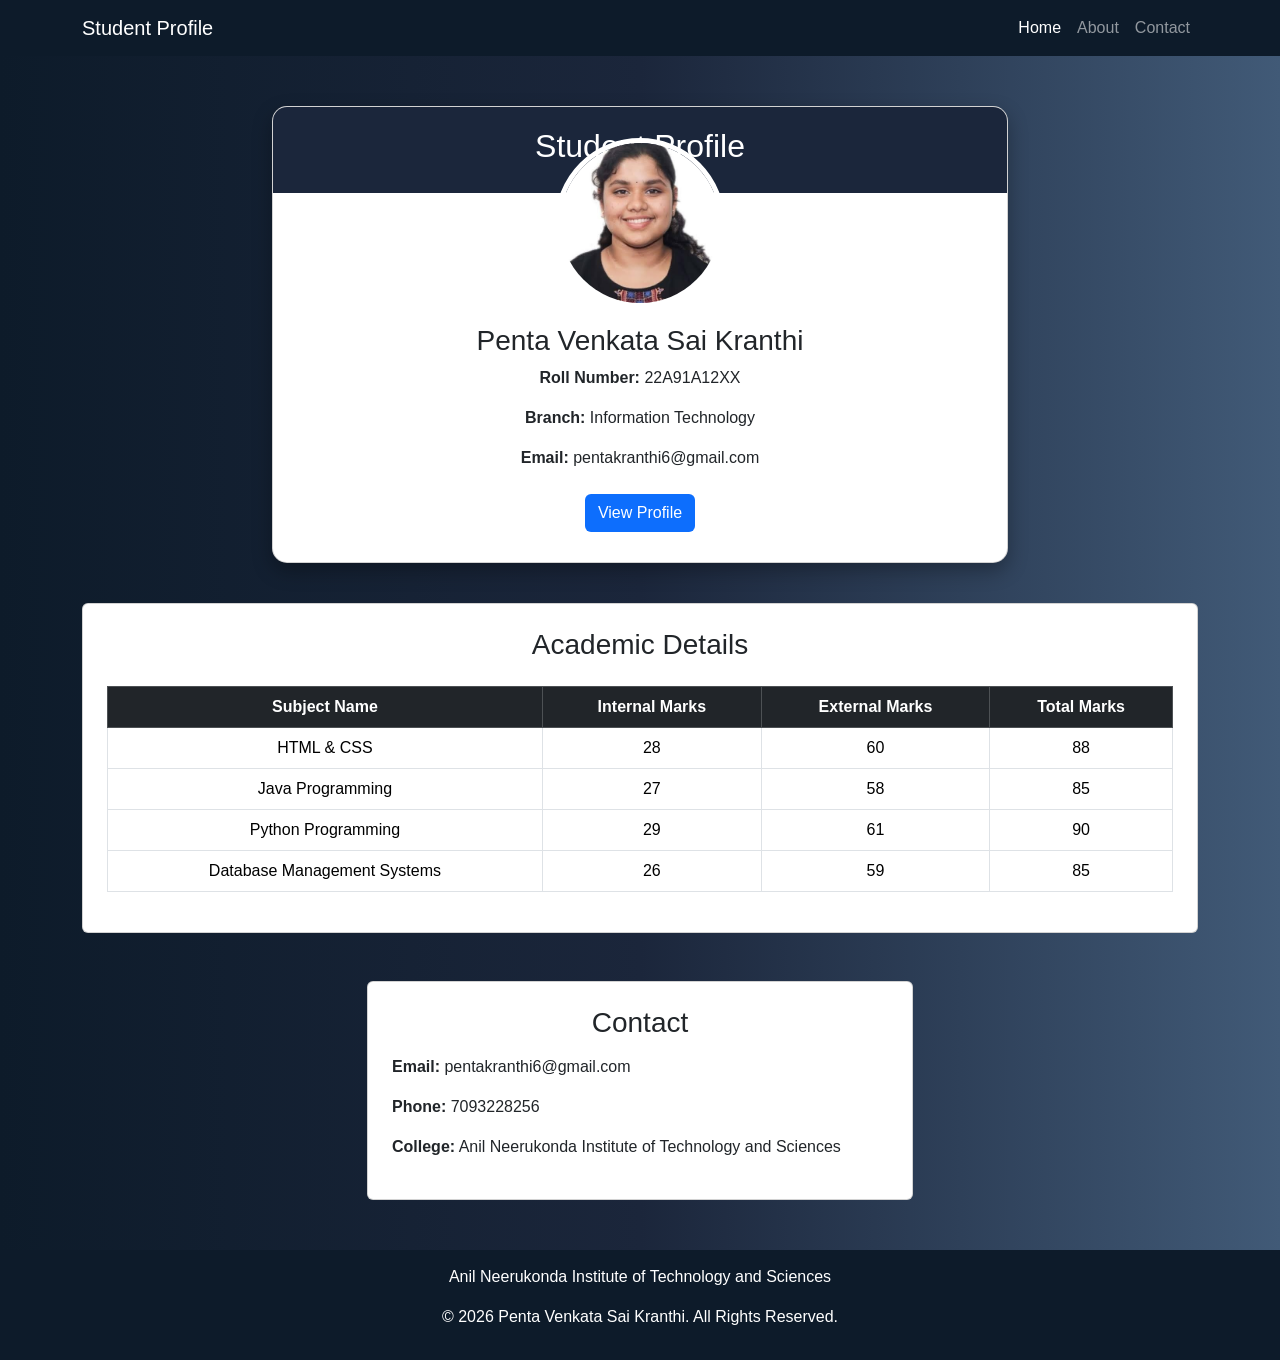
==== commit f915dd33: "Update index.html" ====
--- a/index.html
+++ b/index.html
@@ -4,69 +4,14 @@
 <head>
 
     <meta charset="UTF-8">
+
     <meta name="viewport" content="width=device-width, initial-scale=1.0">
+
     <title>Student Profile</title>
 
     <link href="https://cdn.jsdelivr.net/npm/bootstrap@5.3.3/dist/css/bootstrap.min.css" rel="stylesheet">
 
-    <style>
-
-        body {
-            background: linear-gradient(to right, #0d1b2a, #1b263b, #415a77);
-            font-family: Arial, sans-serif;
-        }
-
-        .navbar {
-            background-color: #0d1b2a;
-        }
-
-        .profile-card {
-            margin-top: 50px;
-            border-radius: 15px;
-            overflow: hidden;
-            box-shadow: 0 8px 20px rgba(0, 0, 0, 0.3);
-        }
-
-        .profile-header {
-            background-color: #1b263b;
-            color: white;
-            padding: 20px;
-            text-align: center;
-        }
-
-        .profile-image {
-            width: 170px;
-            height: 170px;
-            border-radius: 50%;
-            border: 5px solid white;
-            object-fit: cover;
-            margin-top: -85px;
-            background-color: white;
-        }
-
-        .card-body {
-            text-align: center;
-            padding: 30px;
-        }
-
-        .table-section {
-            margin-top: 40px;
-        }
-
-        .btn-profile {
-            background-color: #0d6efd;
-            color: white;
-        }
-
-        footer {
-            margin-top: 50px;
-            background-color: #0d1b2a;
-            color: white;
-            text-align: center;
-            padding: 15px;
-        }
-
-    </style>
+    <link rel="stylesheet" href="style.css">
 
 </head>
 
@@ -129,7 +74,7 @@
 
                         <h3 class="mt-3">Penta Venkata Sai Kranthi</h3>
 
-                        <p><strong>Roll Number:</strong> A24126511040</p>
+                        <p><strong>Roll Number:</strong> 22A91A12XX</p>
 
                         <p><strong>Branch:</strong> Information Technology</p>
 
--- a/style.css
+++ b/style.css
@@ -0,0 +1,59 @@
+body {
+    background: linear-gradient(to right, #0d1b2a, #1b263b, #415a77);
+    font-family: Arial, sans-serif;
+}
+
+.navbar {
+    background-color: #0d1b2a;
+}
+
+.profile-card {
+    margin-top: 50px;
+    border-radius: 15px;
+    overflow: hidden;
+    box-shadow: 0 8px 20px rgba(0, 0, 0, 0.3);
+}
+
+.profile-header {
+    background-color: #1b263b;
+    color: white;
+    padding: 20px;
+    text-align: center;
+}
+
+.profile-image {
+    width: 170px;
+    height: 170px;
+    border-radius: 50%;
+    border: 5px solid white;
+    object-fit: cover;
+    margin-top: -85px;
+    background-color: white;
+}
+
+.card-body {
+    text-align: center;
+    padding: 30px;
+}
+
+.table-section {
+    margin-top: 40px;
+}
+
+.btn-profile {
+    background-color: #0d6efd;
+    color: white;
+}
+
+.btn-profile:hover {
+    background-color: #084298;
+    color: white;
+}
+
+footer {
+    margin-top: 50px;
+    background-color: #0d1b2a;
+    color: white;
+    text-align: center;
+    padding: 15px;
+}
